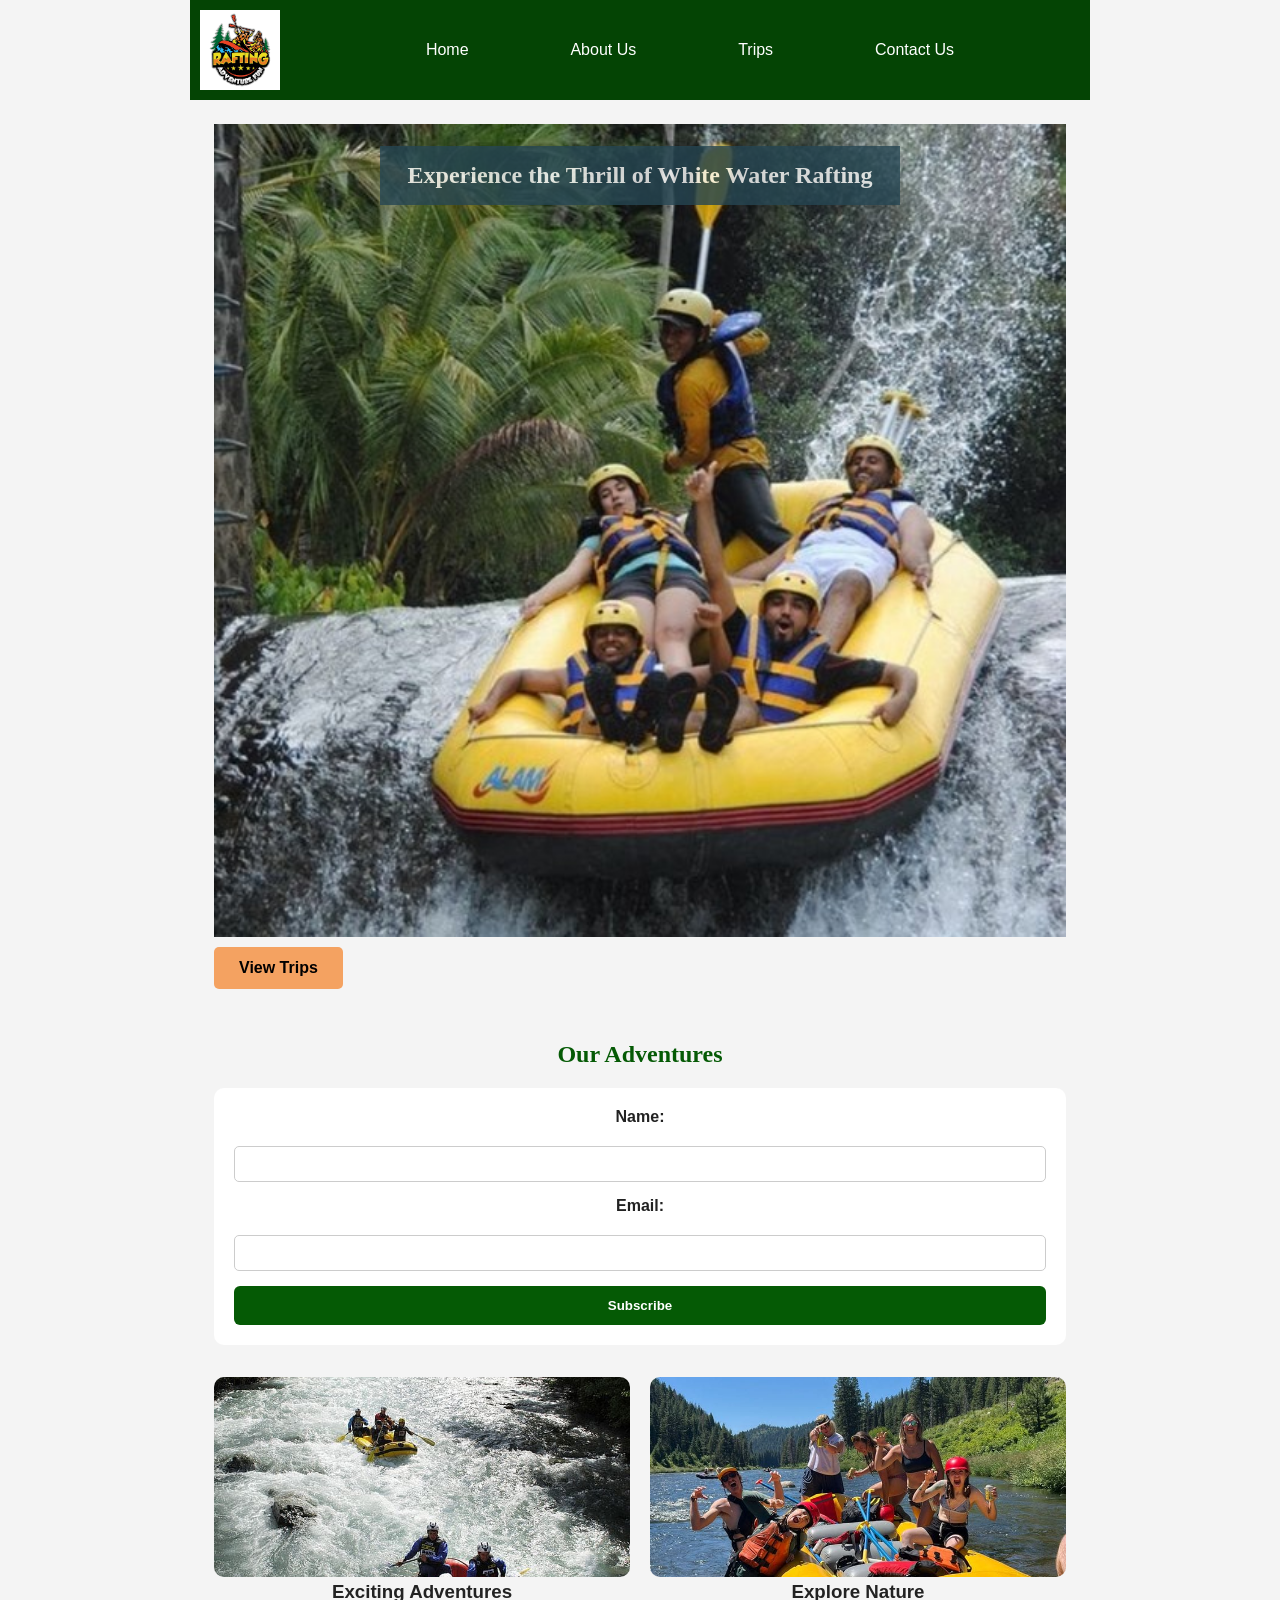
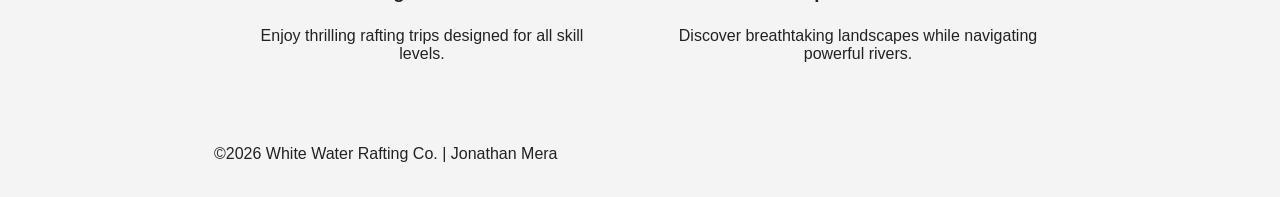
==== wwr/index.html @ 5b8b56d3 "My index" ====
<!DOCTYPE html>
<html lang="en">
<head>
  <meta charset="UTF-8">
  <meta name="viewport" content="width=device-width, initial-scale=1.0">

  <title>Home | White Water Rafting</title>

  <meta name="description" content="Experience exciting white water rafting adventures.">
  <meta name="author" content="Jonathan Mera">

  <link rel="stylesheet" href="styles/rafting.css">
</head>

<body>

<header>
  <img src="images/logo.png" alt="Rafting Logo" width="100">

  <nav>
    <ul>
      <li><a href="index.html">Home</a></li>
      <li><a href="about.html">About Us</a></li>
      <li><a href="trips.html">Trips</a></li>
      <li><a href="contact.html">Contact Us</a></li>
    </ul>
  </nav>
</header>

<main>

  <!-- HERO -->
  <section class="hero">
    <img src="images/hero2.jpg" alt="Rafting Adventure">

    <h1>Experience the Thrill of White Water Rafting</h1>

    <a href="trips.html" class="cta-button">View Trips</a>
  </section>

  <!-- NEWSLETTER -->
  <section class="newsletter">
    <h2>Our Adventures</h2>

    <form>
      <label for="name">Name:</label>
      <input type="text" id="name" name="name" required>

      <label for="email">Email:</label>
      <input type="email" id="email" name="email" required>

      <button type="submit">Subscribe</button>
    </form>
  </section>

  <!-- GRID CONTENT -->
  <section class="grid-content">

    <div>
      <img src="images/adv1.jpg" alt="Rafting adventure in strong rapids">
      <h3>Exciting Adventures</h3>
      <p>
        Enjoy thrilling rafting trips designed for all skill levels.
      </p>
    </div>

    <div>
      <img src="images/adv2.jpg" alt="Rafting in beautiful nature">
      <h3>Explore Nature</h3>
      <p>
        Discover breathtaking landscapes while navigating powerful rivers.
      </p>
    </div>

  </section>

</main>

<footer>
  <p>©2026 White Water Rafting Co. | Jonathan Mera</p>
</footer>

</body>
</html>
---- wwr/styles/rafting.css ----
:root {
  --primary-color: #055a05;
  --secondary-color: #f4a261;
  --accent1-color: #264653;
  --accent2-color: #e9c46a;
  --heading-font: Georgia, serif;
  --body-font: Arial, sans-serif;
}

* {
  margin: 0;
  padding: 0;
  box-sizing: border-box;
}

body {
  font-family: var(--body-font);
  color: #222;
  background-color: #f4f4f4; /* melhora visual geral */
}

header, main, footer {
  max-width: 900px;
  margin: 0 auto;
}

header {
  display: grid;
  grid-template-columns: 100px 1fr;
  align-items: center;
  background-color: #044404;
  color: white;
  padding: 10px;
}

header img {
  width: 80px;
}

nav ul {
  list-style: none;
  display: flex;
  justify-content: space-evenly;
  align-items: center;
}

nav a {
  color: white;
  text-decoration: none;
}

h1, h2 {
  font-family: var(--heading-font);
  color: var(--primary-color);
}

h2 {
  text-align: center;
  margin: 20px 0;
}

nav, p, section, article {
  margin: 16px;
  padding: 8px;
}

.hero {
  position: relative;
}

.hero img {
  width: 100%;
  display: block;
}

.hero h1 {
  position: absolute;
  top: 30px;
  left: 20%;
  right: 20%;
  padding: 16px;
  text-align: center;
  background-color: var(--accent1-color);
  color: white;
  opacity: 0.8;
}

.hero article {
  position: absolute;
  bottom: 20px;
  left: 20px;
  right: 20px;
  background-color: var(--secondary-color);
  padding: 15px;
  border-radius: 10px;
}

.hero article img {
  float: right;
  width: 125px;
  margin-left: 10px;
}

footer {
  display: flex;
  justify-content: space-between;
  align-items: center;
  padding: 10px 0;
}

.socialmedia {
  display: flex;
  gap: 15px;
}

.history-content {
  display: grid;
  grid-template-columns: 1fr 200px 1fr;
  gap: 30px;
  align-items: center;
  text-align: center;
}

.history-content img {
  width: 100%;
}

.adventure-gallery {
  display: grid;
  grid-template-columns: repeat(5, 1fr);
  gap: 15px;
}

.adventure-gallery img {
  width: 100%;
  height: 120px;
  object-fit: cover;
}

.adventure-gallery figure {
  text-align: center;
}

figure {
  margin: 0;
}

figcaption {
  font-size: 0.9rem;
}

.company-info {
  text-align: center;
  margin: 25px 0;
  font-size: 1.1rem;
}

.company-info p {
  margin: 5px 0;
}

.contact-container {
  display: grid;
  grid-template-columns: 1fr 1fr;
  gap: 30px;
  align-items: stretch;
  margin: 40px 0;
}

.contact-container h2 {
  grid-column: 1 / -1;
  text-align: center;
}

.map {
  width: 100%;
  height: 100%;
}

.map iframe {
  width: 100%;
  height: 100%;
  min-height: 350px;
  border: none;
  border-radius: 10px;
}

form {
  display: flex;
  flex-direction: column;
  gap: 15px;
  background: white;
  padding: 20px;
  border-radius: 10px;
}

input, textarea {
  width: 100%;
  padding: 8px;
  margin-top: 5px;
  border: 1px solid #ccc;
  border-radius: 5px;
  font-size: 1rem;
}

label {
  display: block;
  font-weight: bold;
}

input[type="radio"],
input[type="checkbox"] {
  width: auto;
  margin-right: 8px;
}

button {
  padding: 12px;
  background-color: var(--primary-color);
  color: white;
  border-radius: 6px;
  border: none;
  font-weight: bold;
  cursor: pointer;
}

button:hover {
  background-color: var(--accent1-color);
}

.employees {
  display: flex;
  justify-content: center;
  gap: 30px;
  margin-top: 20px;
  flex-wrap: wrap;
}

.employees img {
  width: 130px;
  height: 130px;
  object-fit: cover;
  border-radius: 50%;
}


.cta-button {
  display: inline-block;
  margin-top: 10px;
  background-color: var(--secondary-color);
  color: black;
  padding: 12px 25px;
  font-weight: bold;
  border-radius: 5px;
  text-decoration: none;
}

.grid-content {
  display: grid;
  grid-template-columns: 1fr 1fr;
  gap: 20px;
}

.grid-content div {
  text-align: center;
}

.grid-content img {
  width: 100%;
  height: 200px;
  object-fit: cover;
  border-radius: 10px;
}


.newsletter {
  text-align: center;
}


.trips-grid {
  display: grid;
  grid-template-columns: 1fr 1fr 1fr;
  gap: 20px;
  padding: 20px;
}

.trips-grid img {
  width: 100%;
  height: 200px;
  object-fit: cover;
  border-radius: 10px;
}

.trips-grid div {
  text-align: center;
}

.cta {
  text-align: center;
}


table {
  width: 100%;
  border-collapse: collapse;
  margin-top: 20px;
}

th, td {
  border: 1px solid #ccc;
  padding: 10px;
  text-align: center;
}
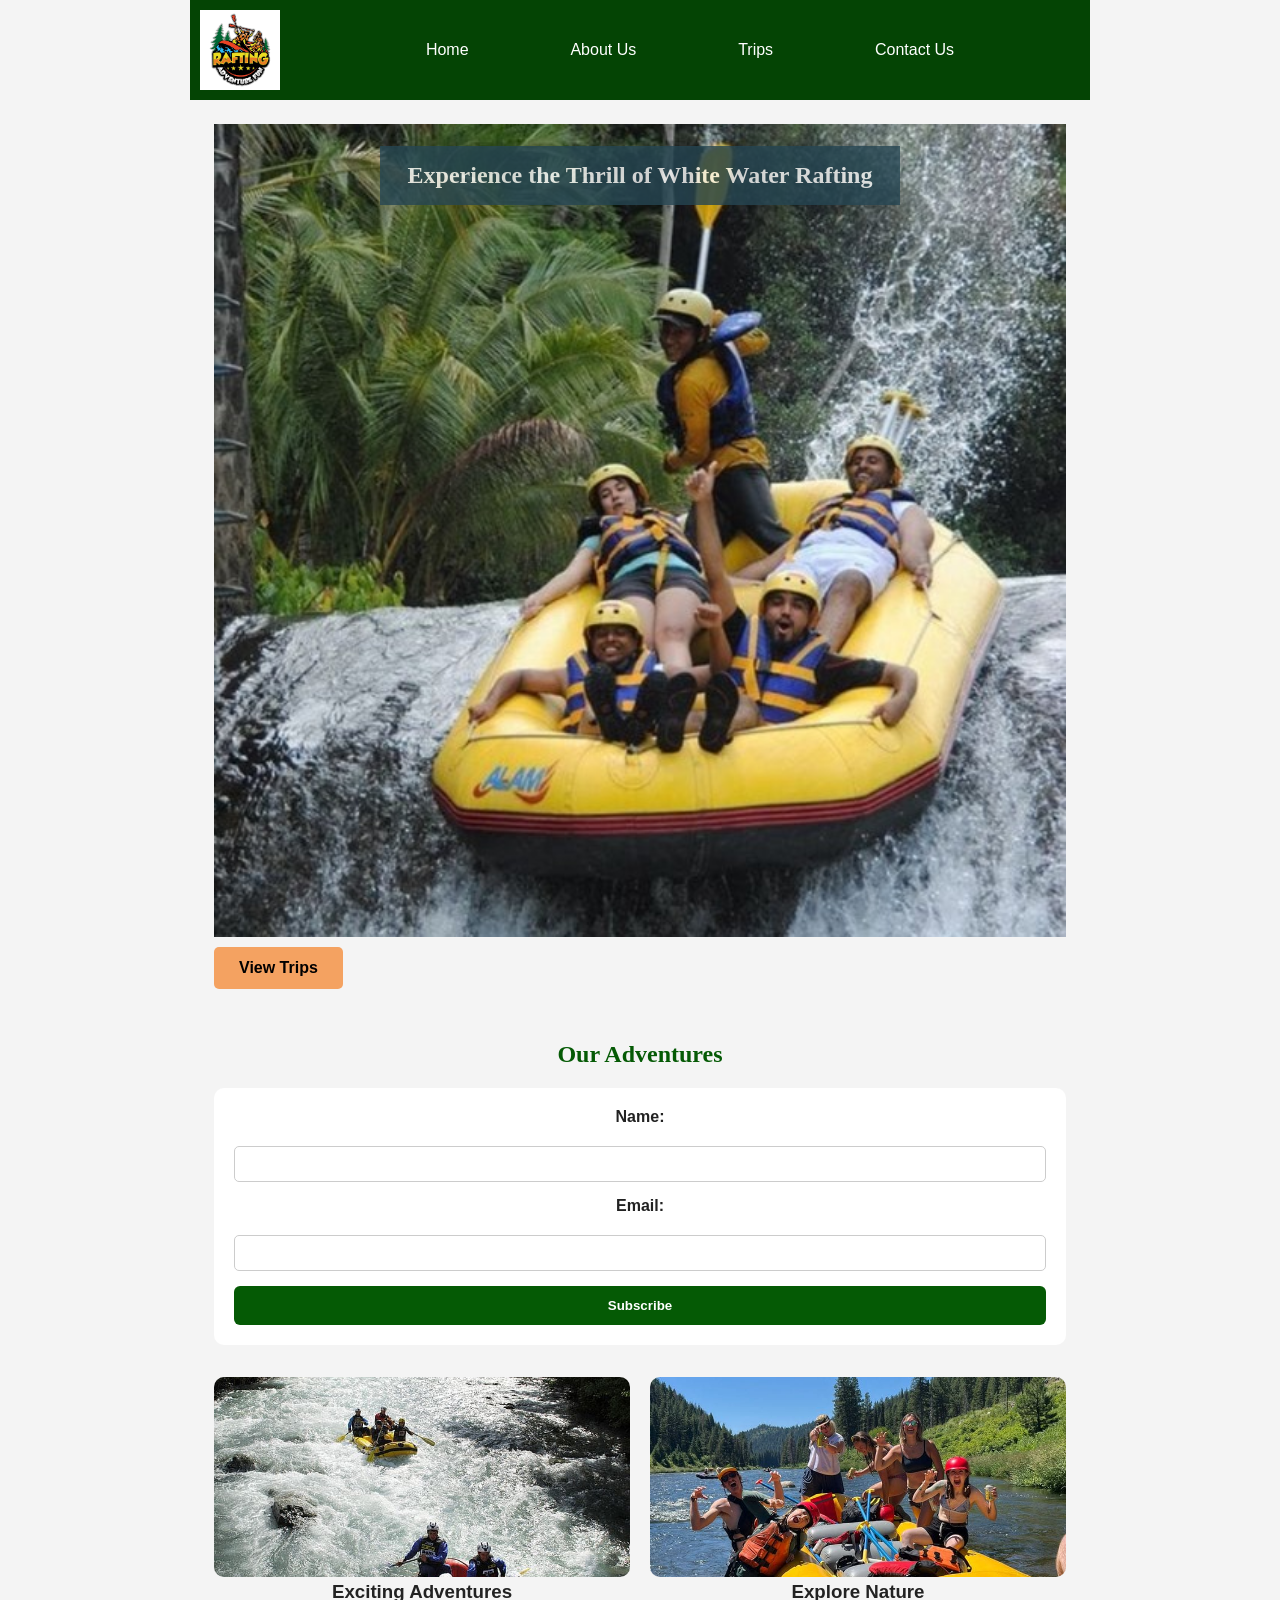
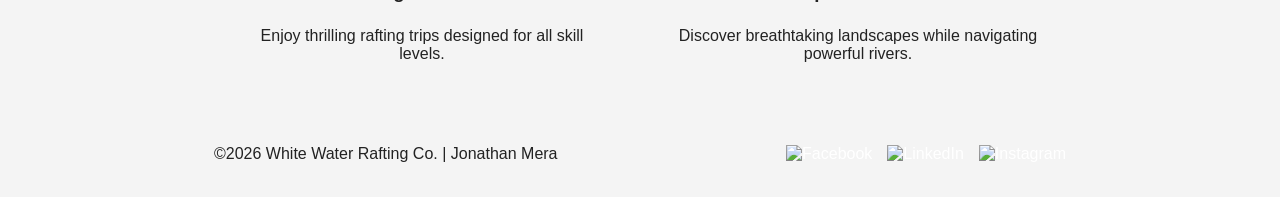
==== commit 4a390d34: "correct footer" ====
--- a/wwr/index.html
+++ b/wwr/index.html
@@ -78,6 +78,20 @@
 
 <footer>
   <p>©2026 White Water Rafting Co. | Jonathan Mera</p>
+
+  <nav class="socialmedia">
+  <a href="https://facebook.com" target="_blank">
+    <img src="/wdd130/wwr/images/facebook.svg" alt="Facebook">
+  </a>
+
+  <a href="https://linkedin.com" target="_blank">
+    <img src="/wdd130/wwr/images/linkedin.svg" alt="LinkedIn">
+  </a>
+
+  <a href="https://instagram.com" target="_blank">
+    <img src="/wdd130/wwr/images/instagram.svg" alt="Instagram">
+  </a>
+</nav>
 </footer>
 
 </body>
--- a/wwr/styles/rafting.css
+++ b/wwr/styles/rafting.css
@@ -115,14 +115,16 @@
 
 .history-content {
   display: grid;
-  grid-template-columns: 1fr 200px 1fr;
-  gap: 30px;
+  grid-template-columns: 1fr auto 1fr;
   align-items: center;
-  text-align: center;
-}
-
+  max-width: 600px;  
+  margin: 0 auto;    
+}
 .history-content img {
-  width: 100%;
+  width: 160px;
+  height: 160px;
+  object-fit: cover;
+  border-radius: 10px;
 }
 
 .adventure-gallery {
